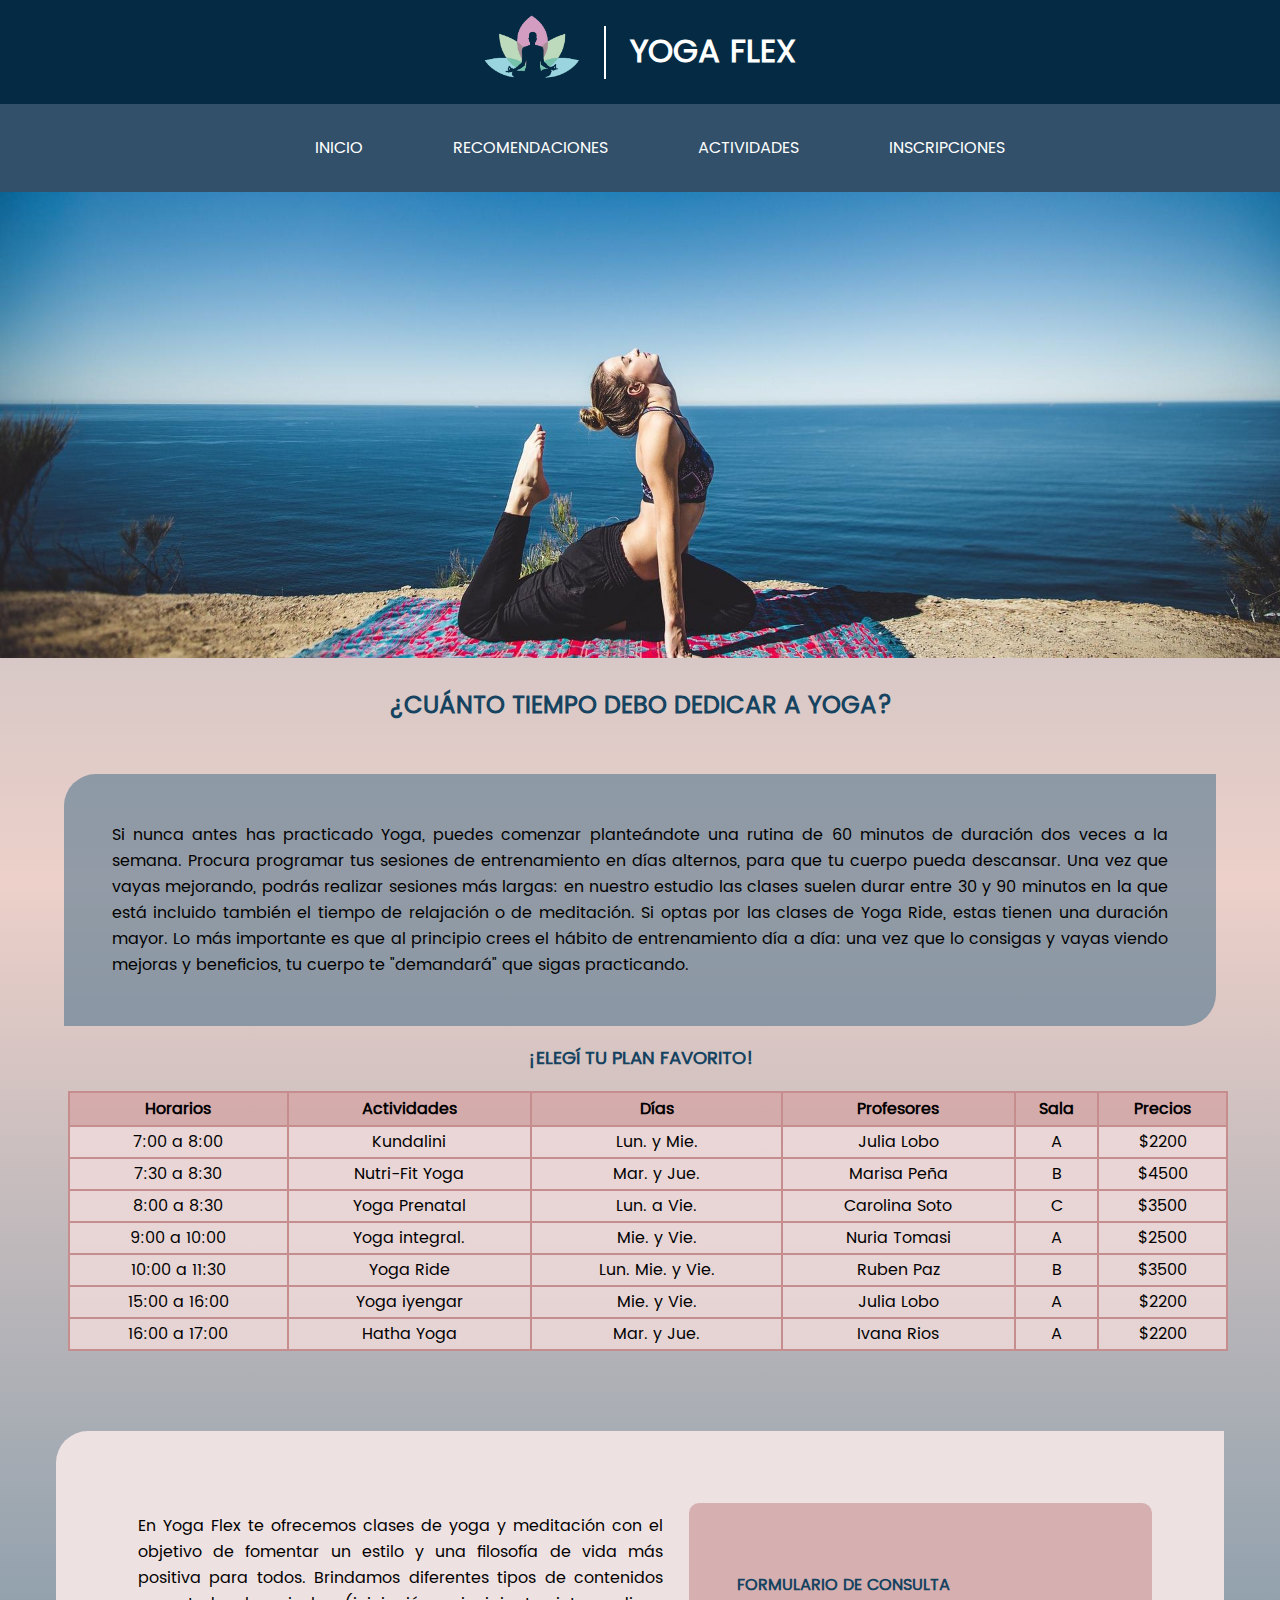
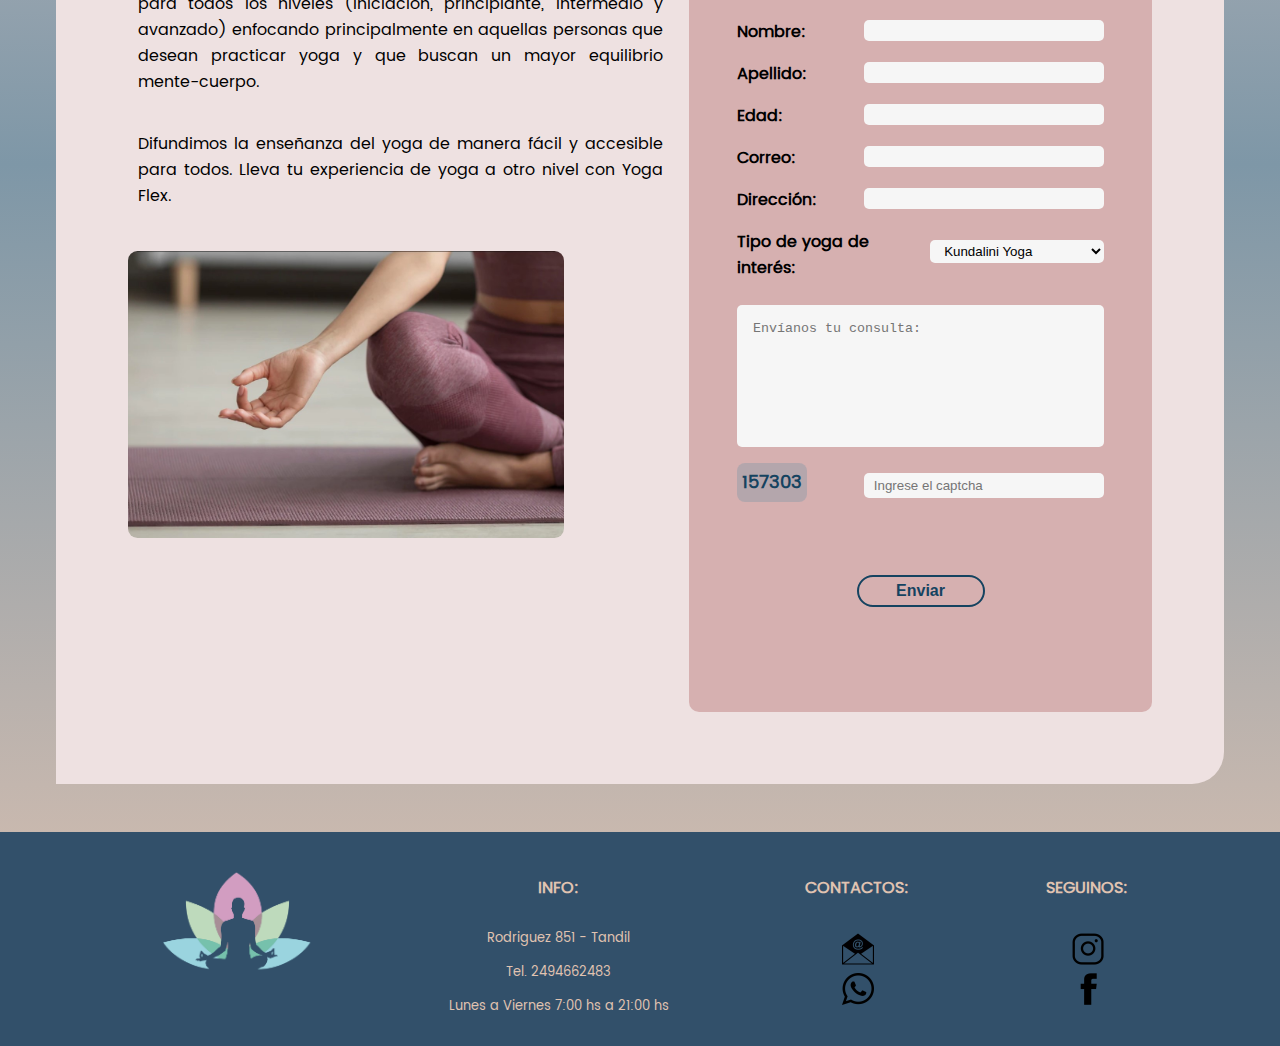
==== actividades.html @ ea0ab40b "Subo tp" ====
<!DOCTYPE html>
<html lang="en">

<head>
    <meta charset="UTF-8">
    <meta http-equiv="X-UA-Compatible" content="IE=edge">
    <meta name="viewport" content="width=device-width, initial-scale=1.0">
    <link rel="stylesheet" href="css/style.css">
    <link class="iconLog" rel="icon" href="images/logo.png">
    <script src="js/menu.js"></script>
    <script type="text/javascript" src="js/captcha.js"></script>
    <title>Yoga Flex</title>
</head>

<body>
    <header>
        <div class="logoTitle">
            <a href="index.html"><img src="images/logo.png" alt="Logo"></a>
            <h1>Yoga Flex</h1>

            <div class="btn_menu">
                <a href="#"><img src="images/menu.png" alt="Menu"></a>
            </div>
        </div>
        <nav>
            <ul class="navigation">
                <li><a href="index.html">Inicio</a></li>
                <li><a href="recomendaciones.html">Recomendaciones</a></li>
                <li><a href="actividades.html">Actividades</a></li>
                <li><a href="inscripciones.html">Inscripciones</a></li>
            </ul>
        </nav>
        <img src="images/portada.jpg" alt="coverPhoto" />
        <h2>¿Cuánto tiempo debo dedicar a Yoga?</h2>
    </header>
    <div class="container">
        <section>
            <p class="textActivities">Si nunca antes has practicado Yoga, puedes comenzar planteándote una rutina de 60
                minutos de duración dos veces a la semana. Procura programar tus sesiones de entrenamiento en días
                alternos,
                para que tu cuerpo pueda descansar. Una vez que vayas mejorando, podrás realizar sesiones más
                largas: en nuestro estudio las clases suelen durar entre 30 y 90 minutos en la que está incluido también
                el
                tiempo de relajación o de meditación. Si optas por las clases de Yoga Ride, estas tienen una duración
                mayor.
                Lo más importante es que al principio crees el hábito de entrenamiento día a día: una vez que lo
                consigas y vayas
                viendo mejoras y beneficios, tu cuerpo te "demandará" que sigas practicando.
            </p>
        </section>
        <section>
            <h3>¡Elegí tu plan favorito!</h3>
            <table>
                <thead>
                    <tr>
                        <th>Horarios</th>
                        <th>Actividades</th>
                        <th>Días</th>
                        <th>Profesores</th>
                        <th>Sala</th>
                        <th>Precios</th>
                    </tr>
                </thead>
                <tbody>
                    <tr>
                        <td>7:00 a 8:00</td>
                        <td>Kundalini</td>
                        <td>Lun. y Mie.</td>
                        <td>Julia Lobo</td>
                        <td>A</td>
                        <td>$2200</td>
                    </tr>

                    <tr>
                        <td>7:30 a 8:30</td>
                        <td>Nutri-Fit Yoga</td>
                        <td>Mar. y Jue.</td>
                        <td>Marisa Peña</td>
                        <td>B</td>
                        <td>$4500</td>
                    </tr>
                    <tr>
                        <td>8:00 a 8:30</td>
                        <td>Yoga Prenatal</td>
                        <td>Lun. a Vie.</td>
                        <td>Carolina Soto</td>
                        <td>C</td>
                        <td>$3500</td>
                    </tr>
                    <tr>
                        <td>9:00 a 10:00</td>
                        <td>Yoga integral.</td>
                        <td>Mie. y Vie.</td>
                        <td>Nuria Tomasi</td>
                        <td>A</td>
                        <td>$2500</td>

                    </tr>
                    <tr>
                        <td>10:00 a 11:30</td>
                        <td>Yoga Ride</td>
                        <td>Lun. Mie. y Vie.</td>
                        <td>Ruben Paz</td>
                        <td>B</td>
                        <td>$3500</td>

                    </tr>
                    <tr>
                        <td>15:00 a 16:00</td>
                        <td>Yoga iyengar</td>
                        <td>Mie. y Vie.</td>
                        <td>Julia Lobo</td>
                        <td>A</td>
                        <td>$2200</td>
                    </tr>
                    <tr>
                        <td>16:00 a 17:00</td>
                        <td>Hatha Yoga</td>
                        <td>Mar. y Jue.</td>
                        <td>Ivana Rios</td>
                        <td>A</td>
                        <td>$2200</td>
                    </tr>
                </tbody>
            </table>
        </section>

        <section class="contentForm">
            <div class="finalText">
                <p>En Yoga Flex te ofrecemos clases de yoga y meditación con el objetivo de fomentar un estilo y una
                    filosofía de vida más
                    positiva para todos. Brindamos diferentes tipos de contenidos para todos los niveles (iniciación,
                    principiante, intermedio
                    y avanzado) enfocando principalmente en aquellas personas que desean practicar yoga y que buscan un
                    mayor equilibrio mente-cuerpo.
                </p>
                <p>Difundimos la enseñanza del yoga de manera fácil y accesible para todos. Lleva tu experiencia de yoga
                    a otro
                    nivel con Yoga Flex.
                </p>
                <img src="images/imgForm.jpg" />
            </div>
            <form>
                <h4>Formulario de consulta</h4>
                <label for="name">Nombre:<input id="name" type="text" name="name" /></label>
                <label for="lastName">Apellido:<input id="lastName" type="text" name="lastName" /></label>
                <label for="age">Edad:<input id="age" type="number" name="age" /></label>
                <label for="email">Correo:<input id="email" type="email" name="correo" id="email" /></label>
                <label for="adress">Dirección:<input id="adress" type="text" name="adress" /></label>

                <label for="type">Tipo de yoga de interés:
                    <select id="type" name="tipo">
                        <option value="Kundalini Yoga">Kundalini Yoga</option>
                        <option value="Yoga Integral">Yoga Integral</option>
                        <option value="Yoga Ride">Yoga Ride</option>
                        <option value="Hatha Yoga">Hatha Yoga</option>
                        <option value="Yoga Iyengar">Yoga Iyengar</option>
                        <option value="Yoga Prenatal">Yoga Prenatal</option>
                        <option value="Nutri-Fit Yoga">Nutri-Fit Yoga</option>
                    </select></label>
                <textarea name="comentario" id="query" rows="8" cols="40"
                    placeholder="Envíanos tu consulta:"></textarea>
                <div class="captcha">
                    <label id="captcha" for="captcha"></label><input id="captchaInput" type="number" name="captcha"
                        placeholder="Ingrese el captcha" value="" />
                </div>
                <div class="registerSend">
                    <p>
                        <span id="msg"></span>
                    </p>
                    <button id="send">Enviar</button>
                    <p>
                        <span id="msgSend"></span>
                    </p>
                </div>
            </form>
        </section>
    </div>
    <footer>
        <img class="logo" src="images/logo.png" alt="logo">

        <div class="info">
            <h5>Info: </h5>
            <p>Rodriguez 851 - Tandil</p>
            <p>Tel. 2494662483</p>
            <p>Lunes a Viernes 7:00 hs a 21:00 hs</p>
        </div>

        <div class="contactUs">
            <h5>Contactos: </h5>
            <a href="mailto:info@yogaFlex.com" title="e-mail"><img src="images/correo.png" /></a>
            <a href="https://api.whatsapp.com/send?phone=542494466495" title="whatsapp"><img
                    src="images/whatsapp.png" /></a>
        </div>

        <div class="follow">
            <h5>Seguinos: </h5>
            <a href="https://www.instagram.com/" title="instagram"><img src="images/instagram.png" /></a>

            <a href="https://www.facebook.com/" title="facebook"><img src="images/facebook.png" /></a>
        </div>
    </footer>
</body>

</html>
---- css/style.css ----
@font-face {
    font-family: PoppinsRegular;
    src: url(../fonts/poppins/Poppins-Regular.ttf);
}

body {
    font-family: PoppinsRegular, Arial, Helvetica, sans-serif;
    background: linear-gradient(#98b0bf, #e4bab0ae, #7e97a7, #e0c3b1);
    font-size: small;
}

body, ol, figure img, figure{
    margin: 0px;
}
h1 {
    margin-left: 1.5rem;
    border-left: solid 2px white;
    padding-left: 1.5rem;
    font-size: large;
}
h2, h3, h4, section a {
    color: #154360;
}
h5{
    color: #e0c3b1;
}
header, h3, h4, h5, section a {
    text-transform: uppercase;
    text-align: center;
}
label, span, section a, #send {
    font-weight: bolder;
}

/* BARRA MENU */

.logoTitle .btn_menu img {
    width: 2.2rem;
    height: 2.5rem;
}
.btn_menu {
    margin-left: 30%;
}
ul.navigation {
    display: none;
    flex-direction: column;
}
ul.navigation.show {
    display: flex;
    padding: 0;
}

nav {
    display: flex;
    align-items: center;
    justify-content: center;
    background: #32506a;
    padding: 0px 10px;
}
nav li a {
    justify-content: center
}
a, h1 {
    color: white;
}
nav li:hover, .follow a:hover, .contactUs a:hover {
    background: #e6afbf;
}
nav ul {
    display: flex;
    flex-direction: column;
}
nav li {
    padding: 15px 0;
    list-style: none;
    border-top-left-radius: 1.5rem;
    border-bottom-right-radius: 1.5rem;
    width: 100%;
}
nav li a, section a {
    display: flex;
    text-decoration: none;
}

.logoTitle {
    display: flex;
    justify-content: center;
    align-items: center;
    background-color: #042b43;
    padding-left: 15px;
    padding-right: 15px;
}
.logoTitle img {
    width: 4rem;
    height: 4rem;
}

/* PAGINA - INDEX */
.firstText {
    background: #cce4f0b5;
    border-top-left-radius: 2rem;
    border-bottom-right-radius: 2rem;
}
.firstText, article, .textActivities, .benefits {
    margin: 1rem;
    padding: 1rem;
}
.firstText p, section p {
    padding: 10px;
    text-align: justify; 
}
.textType {
    background: #fcefea;
}
article {
    display: flex;
    flex-direction: column;
    background-color: #f7e5e8;
}
.yoga1 {grid-area: area-yoga1}
.yoga2 {grid-area: area-yoga2}
.yoga3 {grid-area: area-yoga3}
.yoga4 {grid-area: area-yoga4}
.yoga5 {grid-area: area-yoga5}
.yoga6 {grid-area: area-yoga6}
.yoga7 {grid-area: area-yoga7}
.yoga8 {grid-area: area-yoga8}


.imgYoga{
    display: grid;
    grid-row-gap: 1rem;
    grid-column-gap: 1rem;
    margin-top: 1rem;
    grid-template-areas:
        "area-yoga1 area-yoga2"
        "area-yoga3 area-yoga3"
        "area-yoga3 area-yoga3"
        "area-yoga4 area-yoga5"
        "area-yoga6 area-yoga6"
        "area-yoga6 area-yoga6"
        "area-yoga7 area-yoga8"
}

figure img {
    border-radius: 0.25rem;
    box-shadow: 4px 4px 5px rgba(124, 124, 124, 0.404);
    margin-bottom: 1rem;
}
figure img, header img {
    width: 100%;
}

/* PAGINA - RECOMENDACIONES */
ol {
    padding: 0;
    list-style: none;
    display: flex;
    justify-content: space-around;
    flex-wrap: wrap;
    flex-direction: row;
    margin-bottom: 2rem;
}
.items_1_8, .items_2_7, .items_4_6, .items_3_5, .benefits, .textActivities, article {
    border-top-left-radius: 2rem;
    border-bottom-right-radius: 2rem;
}
.items_1_8, .items_2_7, .items_4_6, .items_3_5 {
    width: 350px;
    padding: 1.5rem;
    margin: 1rem;
    box-shadow: 3px 3px 4px rgba(87, 92, 95, 0.404);
}
.items_1_8 {
    background-color: #e6b5a3;
}
.items_2_7 {
    background-color: #cba8b2;
}
.items_3_5 {
    background-color: #FFDAB9;
}
.items_4_6 {
    background-color: #f7bfbf;
}
.benefits {
    background: #eaccc9;
    display: flex;
    flex-direction: column;
    justify-content: space-between;
    flex-wrap: wrap;
}

/* PAGINA - ACTIVIDADES */
/*TABLAS*/
table, .inscriptos {
    border-collapse: collapse;
    background: #efdadad5;
    font-size: x-small;
}
table {
    width: 97%;
    margin: 0.2rem;
    text-align: center;
}
.inscriptos {
    margin: 0;
    /*para que se vea en mobile sin romperse el ancho de la pag, hago un scroll horizontal solo en la tabla*/
    display: block;
    overflow-x: auto;
}
th{
    background-color: #c58d8d95;
}
th, td{
    color: black;
    height: 30px;
    border: 2px solid #c58d8d;
}

.textActivities {
    background: #4970898d;
}
p, .pregnant h3 {
    margin-top: 0;
}

/* Forms */
.contentForm {
    background: #eee1e1;
    margin: 0.5rem;
    padding: 0.5rem;
}

.contentForm, .contentInscripcion {
    display: flex;
    flex-direction: column;
    border-top-left-radius: 2rem;
    border-bottom-right-radius: 2rem;
}
.contentInscripcion div{
    display: flex;
    flex-direction: column;
    justify-content: space-between;  /* para fijar abajo del todo la paginacion */

}
form {
    width: 95%;
    display: flex;
    flex-direction: column;
    padding: 0.3rem;
    border-radius: 10px;
    background-color: #c58d8d95;
}
.finalText {
    margin: 0.5rem;
}
.finalText img {
    width: 100%;
    margin-top: 3%;
    border-radius: 0.6rem;
}
input {
    width: 91%;
    padding: 3px 10px;
    margin-bottom: 1rem;
}
textarea, form select {
    margin: 8px 0;
    margin-bottom: 1rem;
    padding: 3px 10px;
}
textarea {
    resize: none;
    padding: 1rem;
}
textarea, input, select {
    border: none;
}
.error, textarea, input, select {
    background-color: #f6f6f6;
    border-radius: 5px;
}
.error {
    border: 2px solid rgb(147, 24, 24);
}
::placeholder {
    margin: 1rem;
}
#msg {
    color: rgb(147, 24, 24);
}
#msgSend {
    color: rgb(15, 105, 76);
}
#aviso {
    font-weight: bold;
}
.registerSend button {
    border: 2px solid #154360;
    width: 8rem;
    height: 3rem;
    border-radius: 30px;
    color: #154360;
    background-color: #fcfcfc00;
    margin-top: 2rem;
    font-size: 16px;
    padding: 5px;
}
.registerSend button:hover {
    background: #154360;
    color: white;
}
.registerSend {
    display: flex;
    align-items: center;
    height: 25%;
    flex-direction: column;
}

.registerSend p, .registerSend button {
    height: 29%;
    margin-top: 1rem;
}

.contentInscripcion form .registerSend {
    display: flex;
    flex-direction: column;
}
.contentInscripcion .registerSend {
    display: flex;
    flex-direction: row;
    justify-content: space-between;
    align-items: center;
}
 .contentInscripcion form, .inscriptos{ 
    margin: 5px;
}
.contentInscripcion form{
    width: 94%;
}
.registerSend input {
    width: 25px;
    margin-top: 1rem;
    margin-bottom: 0;
    margin-left: 0;
    height: 1.5rem;
    text-align: center;
}
.descuento {
    text-align: center;
    background: #1543609e;
    color: #a1d4d4;
    margin-top: 20px;
    border-radius: 15px;
    padding: 20px;
    margin: 20px;
}
.resaltar {
    background-color: #ba9f9fa4;
}

.ocultar{
    visibility: hidden;
}
.ocultarFila{
    display: none;
}
#next, #prev {
    border: none;
    background: none;
}

div.paginacion {
    display: flex;
    justify-content: center;
}
#prev:hover, #next:hover, .btnEditar:hover, .btnBorrar:hover{
    cursor: pointer;
}
.btnEditar, .btnBorrar{
    border: none;
    padding: 0;
    margin: 0;
}
.btnEditar img, .btnBorrar img{
    width: 100%;
    height: 100%;
    padding: 0;
    margin-top: 9px;
}
button.btnEditar, button.btnBorrar{
    background: none;
    padding: 0;
    margin: 0;
}
td{
    padding: 0;
    margin: 0;
}
/* quita las flechas que vienen por defecto en el input de tipo number */
#captchaInput[type=number]::-webkit-inner-spin-button,
#captchaInput[type=number]::-webkit-outer-spin-button {
    -webkit-appearance: none;
    margin: 0;
}
.captcha input{
    margin-top: 10px;
}
#captcha {
    text-align: center;
    font-size: large;
    color: #154360;
    padding: 5px;
    margin-bottom: 0.5rem;
    border-radius: 0.5rem;
    background-color: #7e97a762;
    margin-left: 5.5rem;
}

/* FOOTER */

.logo {grid-area: area-logoTitle}
.info {grid-area: area-info}
.contactUs {grid-area: area-contactUs}
.follow {grid-area: area-follow}
.contactUs h5 {grid-area: area-h5contactos}
.h5Follow {grid-area: area-h5follow}
.a_instagram {grid-area: area-a_instagram}
.a_facebook {grid-area: area-a_facebook}

footer {
    display: flex;
    justify-content: center;
    display: grid;
    background-color: #32506a;
    color: #e0c3b1;
    padding: 1rem;
    grid-template-areas:
        "area-logoTitle area-logoTitle"
        "area-info area-info"
        "area-info area-info"
        "area-contactUs area-follow"
        "area-contactUs area-follow"
}
.info p {
    text-align: center;
    font-size: x-small;
}

.follow, .contactUs {
    display: flex;
    align-items: center;
    flex-direction: column;
}
.follow a, .contactUs a {
    width: 2.5rem;
    height: 2.5rem;
    justify-content: center;
    align-items: center;
}
.follow a img, .contactUs a img{
    margin: 5px;
}
.follow a:hover, .contactUs a:hover {
    border-top-left-radius: 0.5rem;
    border-bottom-right-radius: 0.5rem;
}
footer .logo {
    width: 150px;
    height: 150px;
    margin-left: 10px;
}

/* UMBRAL DE CAMBIO */
@media only screen and (min-width: 600px) {
    body {
        font-size: medium;
    }
    .container {
        margin: 3rem;
    }

    h5, table, .inscriptos {
        font-size: medium;
    }
    h1 {
        font-size: xx-large;
    }
    h2 {
        font-size: x-large;
    }
    h3 {
        font-size: large;
    }

    /* BARRA MENU */
    nav ul {
        flex-direction: row;
    }
    nav {
        justify-content: center;
    }
    nav li {
        margin: 0px 30px;
        /*0px para ariba y abajo - 30px para izquierda y derecha */
        padding: 15px;
    }
    .btn_menu {
        display: none;
    }
    ul.navigation {
        display: flex;
        flex-direction: row;
    }

    .logoTitle img {
        width: 6rem;
        height: 6rem;
    }

    /* PAGINA - INDEX */
    article {
        flex-direction: row;
        justify-content: space-between;
        padding: 3rem;
    }
    .imgYoga {
        grid-template-areas:
            "area-yoga1 area-yoga2"
            "area-yoga3 area-yoga4"
            "area-yoga5 area-yoga6"
            "area-yoga7 area-yoga8"
    }
    figure.imgYoga img {
        height: 273px;
        width: 376px;
    }
    article section {
        margin-right: 5%;
        width: 50%;
    }
    section h4 {
        text-align: start;
    }
    .firstText {
        display: flex;
        justify-content: space-around;
        padding: 10px 40px;
    }
    .firstText p {
        margin: 2rem;
    }

    /* PAGINA - ACTIVIDADES - INSCRIPCIONES */

    /* FORM*/
    .contentInscripcion {
        justify-content: space-between;
        flex-direction: row;
        margin: 3rem;
    }
    .contentInscripcion table {
        width: 100%;
        margin-top: 0;
    }  
    .contentInscripcion div {
        width: 65%;
        margin-top: 0;
        margin-bottom: 0;
    }
    .contentInscripcion form {
        width: 30%;
        height: 650px;
        margin-top: 0;
    }
    .contentInscripcion form .registerSend {
        flex-direction: row;
        justify-content: center;
        margin-left: 100px;
    }

    div.paginacion{
        flex-direction: row; 
        margin-left: 160px; 
    }
    #add, #addMore{
        margin-right: 15px;
    }
    #cantidad{
        margin-left: 15px;
    }
    .descuento {
        margin-top: 20px;
        border-radius: 15px;
        padding: 20px;
        margin: 10px;
        font-size: small;
    }
    table {
        width: 98%;
        margin-left: 20px;
    }
    .inscriptos{
    display: inline-table;
    }
    .textActivities {
        padding: 3rem;
    }

    .contentForm {
        flex-direction: row;
        margin-top: 5rem;
        padding: 4rem;
    }
    p .textForm {
        width: 90%;
        margin-top: 0;
        margin-left: 0;
    }
    form {
        width: 60%;
        margin: 0.5rem;
        padding: 3rem;
    }
    form select {
        width: 48%;
    }
    input {
        width: 60%;
        margin-bottom: 0.25rem;
        margin-left: 1rem;
    }
    label {
        display: flex;
        justify-content: space-between;
        margin-bottom: 1rem;
        align-items: center;
    }
    .finalText img {
        width: 80%;
    }
    .captcha {
        display: flex;
        justify-content: space-between;
    }
    #captcha {
        margin: 0;
    }

    /* PAGINA - RECOMENDACIONES */
    
    .benefits {
        flex-direction: row;
        padding: 1rem;
        margin: 1rem 0;
    }
    figure.imgActividadYoga img {
        width: 95%;
        height: 95%;
    }
    .pregnant, .nutriFitYoga, figure.imgActividadYoga{
    width: 48%;
    text-align: justify;
    }
    .items_1_8, .items_2_7, .items_4_6, .items_3_5 {
        text-align: justify;
        padding: 2rem;
    }

    /* FOOTER */
    .info p {
        font-size: small;
    }
    footer {
        display: flex;
        justify-content: space-evenly;
    }

}
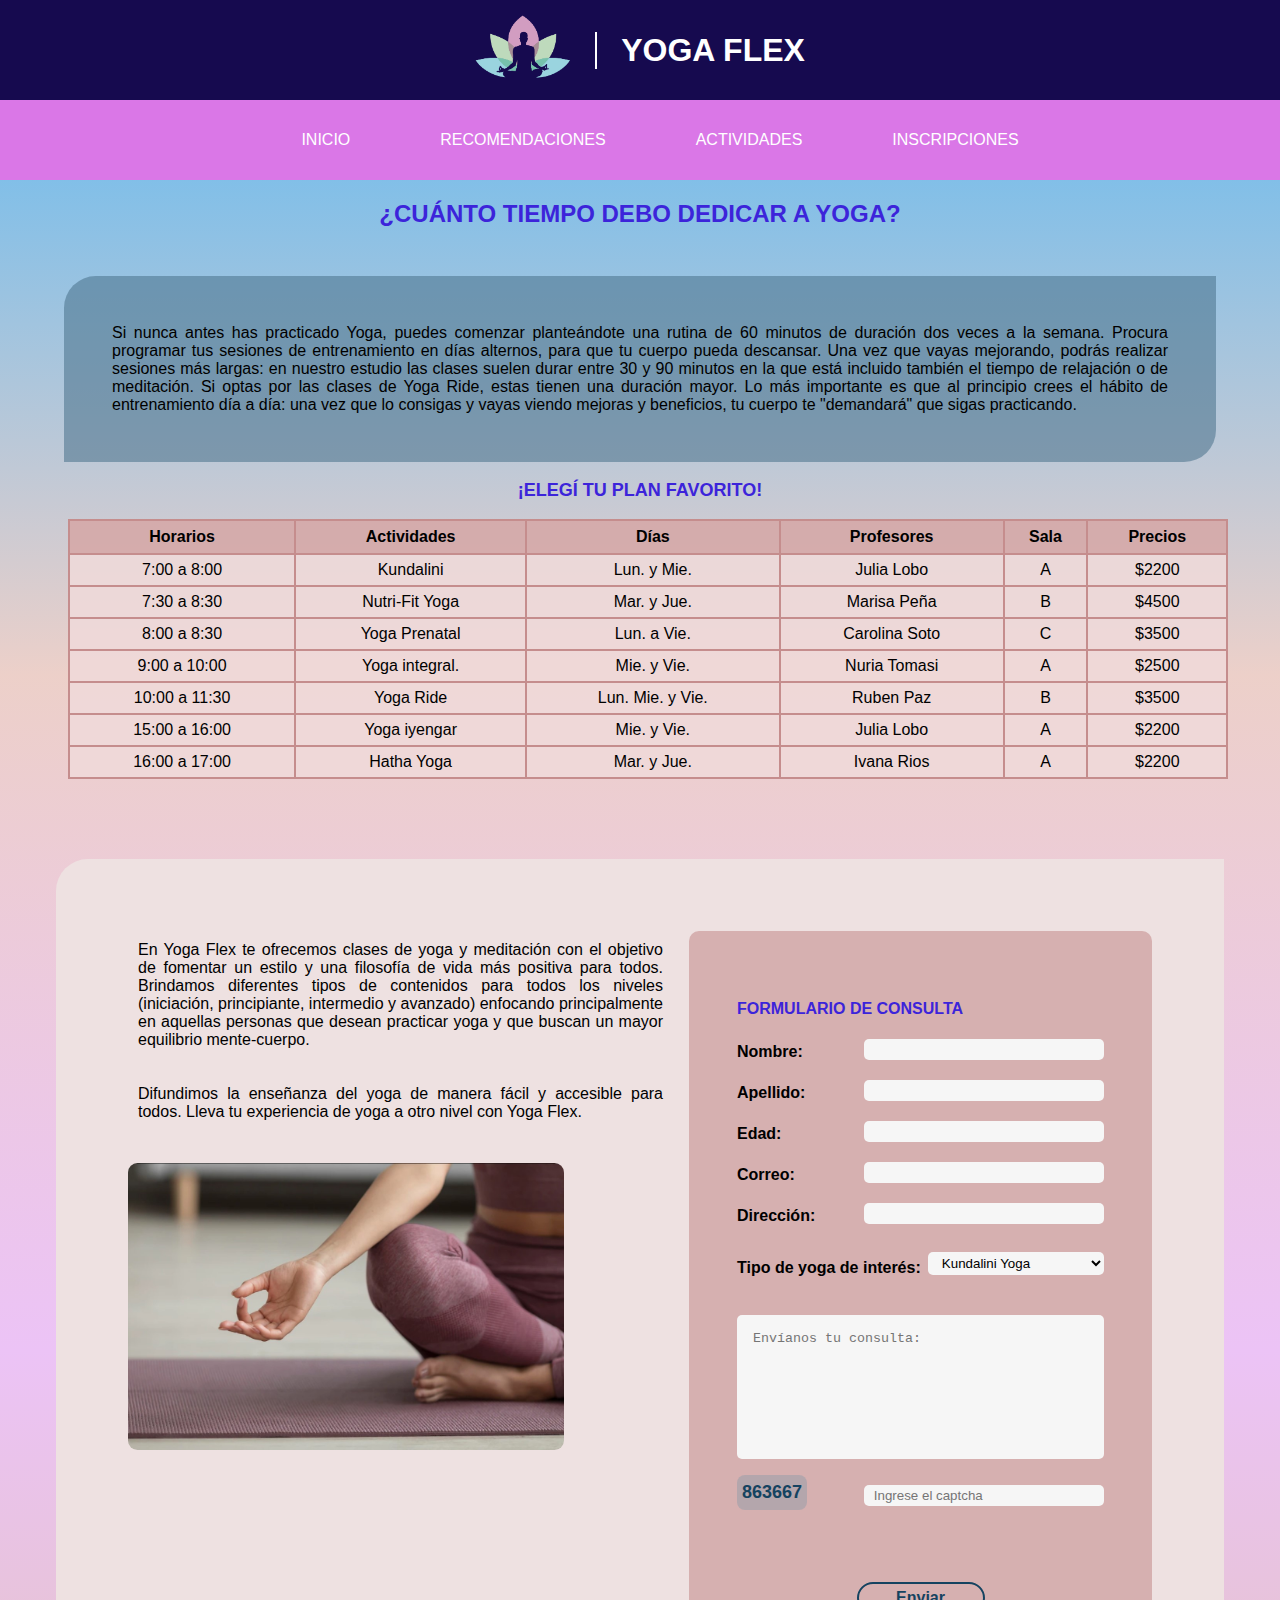
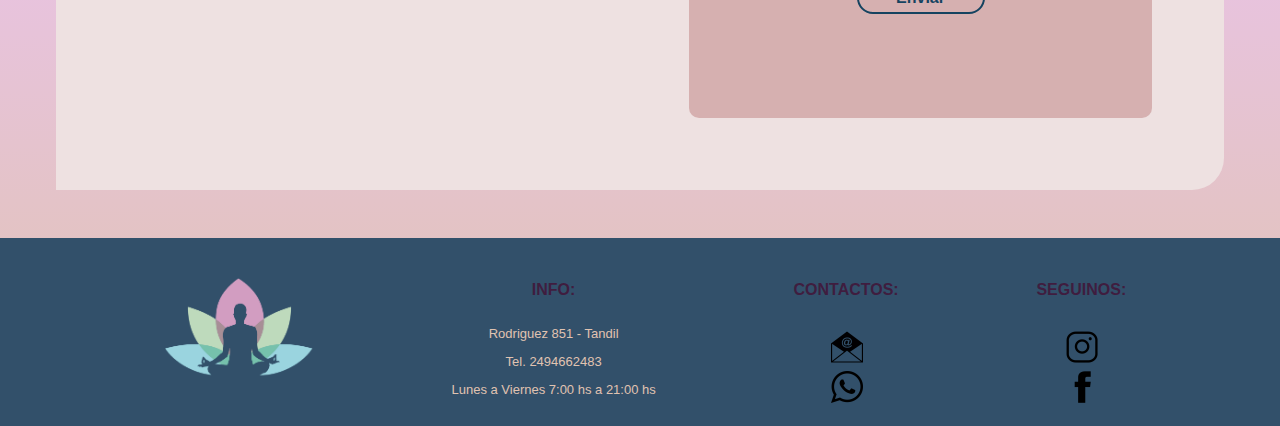
==== commit c69d6ee7: "cambio en UX mediante sentencia JS" ====
--- a/actividades.html
+++ b/actividades.html
@@ -30,7 +30,7 @@
                 <li><a href="inscripciones.html">Inscripciones</a></li>
             </ul>
         </nav>
-        <img src="images/portada.jpg" alt="coverPhoto" />
+        <img id="imagen-portada" src="images/portada.jpg" alt="coverPhoto" />
         <h2>¿Cuánto tiempo debo dedicar a Yoga?</h2>
     </header>
     <div class="container">
--- a/css/style.css
+++ b/css/style.css
@@ -4,8 +4,8 @@
 }
 
 body {
-    font-family: PoppinsRegular, Arial, Helvetica, sans-serif;
-    background: linear-gradient(#98b0bf, #e4bab0ae, #7e97a7, #e0c3b1);
+    font-family: Bebas, Arial, Helvetica, sans-serif;
+    background: linear-gradient(#5bb9f3, #e4bab0ae, #ecc3f6, #e0c3b1);
     font-size: small;
 }
 
@@ -19,10 +19,10 @@
     font-size: large;
 }
 h2, h3, h4, section a {
-    color: #154360;
+    color: #3c24da;
 }
 h5{
-    color: #e0c3b1;
+    color: #3f1d3f;
 }
 header, h3, h4, h5, section a {
     text-transform: uppercase;
@@ -50,11 +50,15 @@
     padding: 0;
 }
 
+.hide{
+    display: none;
+}
+
 nav {
     display: flex;
     align-items: center;
     justify-content: center;
-    background: #32506a;
+    background: #da77e7;
     padding: 0px 10px;
 }
 nav li a {
@@ -86,7 +90,7 @@
     display: flex;
     justify-content: center;
     align-items: center;
-    background-color: #042b43;
+    background-color: #160a4f;
     padding-left: 15px;
     padding-right: 15px;
 }
@@ -178,10 +182,10 @@
     background-color: #cba8b2;
 }
 .items_3_5 {
-    background-color: #FFDAB9;
+    background-color: #f79f52;
 }
 .items_4_6 {
-    background-color: #f7bfbf;
+    background-color: #f76363;
 }
 .benefits {
     background: #eaccc9;
